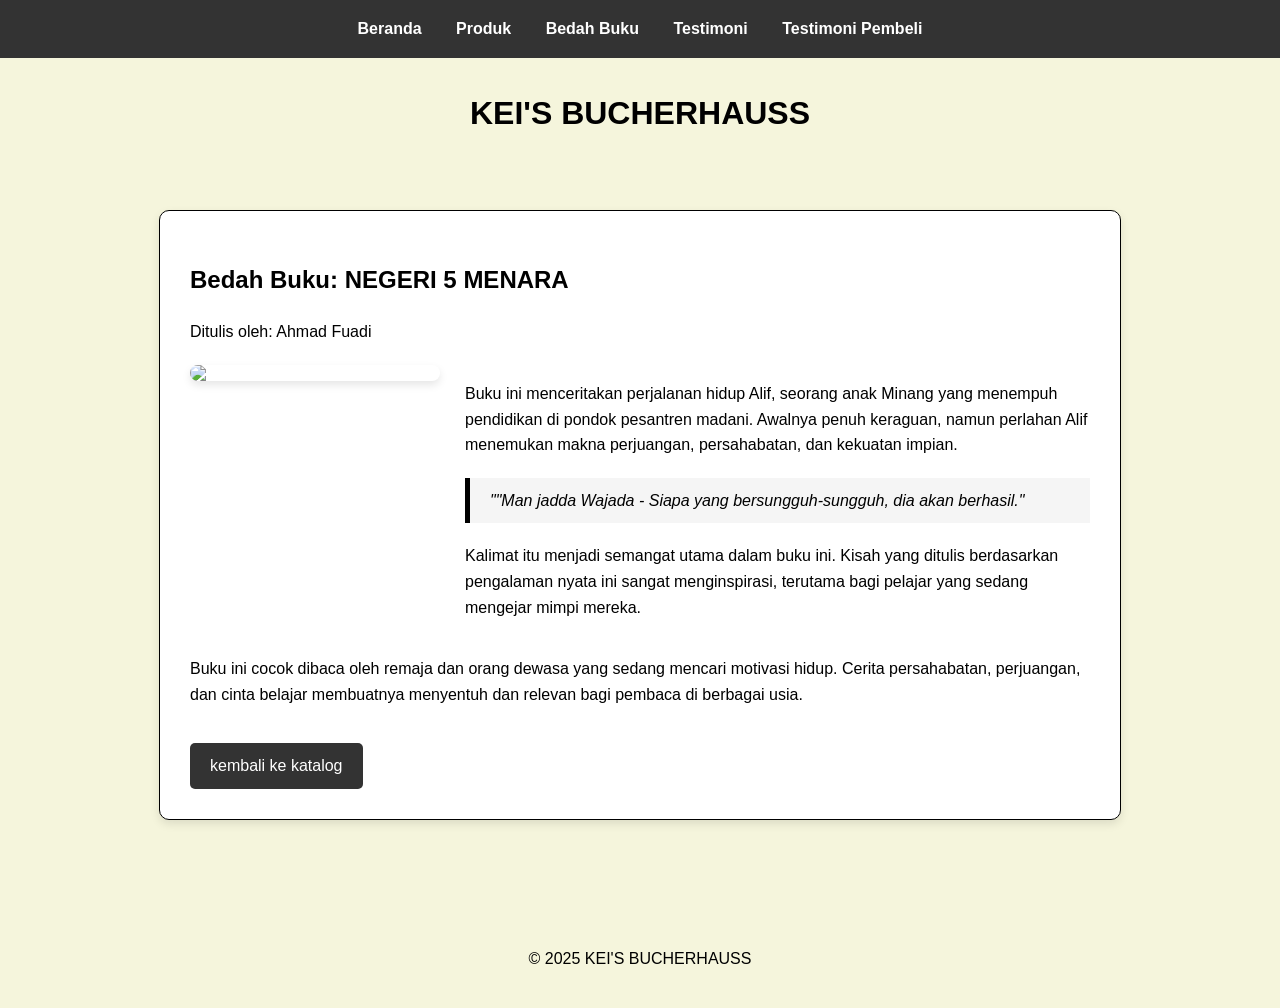
==== bedah-buku.html @ a89708e8 "Add files via upload" ====
<!DOCTYPE html>
<html lang="id">
<head>
    <meta charset="UTF-8">
    <meta name="viewport" content="width=device-width,initial-scale=1.0">
    <title>Profil Usaha Buku</title>
    <link rel="stylesheet" href="style.css" />
</head>
<body>
    <nav>
        <a href="index.html">Beranda</a> 
        <a href="produk.html">Produk</a>
        <a href="bedah-buku.html">Bedah Buku</a>
        <a href="testimoni.html">Testimoni</a>
        <a href="tampil-testimoni.html">Testimoni Pembeli</a>
    </nav>

    <h1>KEI'S BUCHERHAUSS</h1>

    <section class="daftar-produk">
    <main class="artikel">
    <h2>Bedah Buku: NEGERI 5 MENARA</h2>
     <p class="penulis">Ditulis oleh: Ahmad Fuadi</p>

  <div class="konten-buku">
    
    <img src="IMAGES CODING/NEGERI5MENARA.jpg" class="sampul">
    
    <div class="teks-deskripsi">
        <p>Buku ini menceritakan perjalanan hidup Alif, seorang anak Minang yang menempuh pendidikan di pondok pesantren madani.
            Awalnya penuh keraguan, namun perlahan Alif menemukan makna perjuangan, persahabatan, dan kekuatan impian.
        </p>
        <blockquote>""Man jadda Wajada - Siapa yang bersungguh-sungguh, dia akan berhasil."</blockquote>
        <p> Kalimat itu menjadi semangat utama dalam buku ini. Kisah yang ditulis berdasarkan pengalaman nyata ini sangat menginspirasi, terutama bagi pelajar yang sedang mengejar mimpi mereka.</p>
    </div>

</div>

<p>
Buku ini cocok dibaca oleh remaja dan orang dewasa yang sedang mencari motivasi hidup. Cerita persahabatan, perjuangan, dan cinta belajar membuatnya menyentuh dan relevan bagi pembaca di berbagai usia.
</p>            
<a href="produk.html" class="btn-kembali">kembali ke katalog</a>
</main>
</section>
<footer>
<p>&copy; 2025 KEI'S BUCHERHAUSS</p>
</footer>
</body>
</html>
---- style.css ----
*
body {
    background-color: beige;
    font-family: Arial, sans-serif;
    color: #000000;
    line-height: 1.6;
    margin: 0;
    padding: 0;
}

nav {
    background-color: #333;
    padding: 1rem;
    text-align: center;
}

nav a {
    color: white;
    text-decoration: none;
    margin: 0 15px;
    font-weight: bold;
}

nav a:hover {
    text-decoration: underline;
}

h1 {
    text-align: center;
    margin-top: 30px;
    color: #000000;
}

.daftar-produk {
    display: grid;
    grid-template-columns: repeat(auto-fit, minmax(250px, 1fr));
    gap: 20px;
    padding: 20px;
    max-width: 1200px;
    margin: 0 auto;
}

.buku {
    background-color: #ffffff;
    border: 1px solid #000000;
    padding: 20px;
    border-radius: 10px;
    text-align: center;
    box-shadow: 0 4px 6px rgba(0, 0, 0, 0.1);
}

.buku img {
    width: 150px;
    height: auto;
    border-radius: 5px;
    margin-bottom: 15px;
}

.harga {
    font-weight: bold;
    font-size: 18px;
    color: #000000;
    margin-bottom: 10px;
}

.artikel {
    max-width: 900px;
    margin: 30px auto;
    padding: 30px;
    background-color: #ffffff;
    border-radius: 10px;
    border: 1px solid #000000;
    box-shadow: 0 4px 10px rgba(0,0,0,0.1);
}

.konten-buku {
    display: flex;
    align-items: flex-start;
    gap: 25px;
    margin: 20px 0;
}

.sampul {
    width: 250px;
    height: auto;
    border-radius: 8px;
    box-shadow: 0 4px 8px rgba(0,0,0,0.1);
}

.teks-deskripsi {
    flex: 1;
    color: #000000;
}

blockquote {
    font-style: italic;
    border-left: 5px solid #000000;
    padding: 10px 20px;
    margin: 20px 0;
    background-color: #f5f5f5;
    color: #000000;
}

.btn-kembali {
    display: inline-block;
    padding: 10px 20px;
    background-color: #333;
    color: white;
    text-decoration: none;
    border-radius: 5px;
    margin-top: 20px;
    transition: 0.3s;
}

.btn-kembali:hover {
    background-color: #000000;
}

footer {
    text-align: center;
    padding: 20px;
    margin-top: 40px;
    color: #000000;
}

@media (max-width: 768px) {
    .konten-buku {
        flex-direction: column;
        align-items: center;
    }
    .sampul {
        width: 100%;
        max-width: 300px;
    }

}
.formulir{
    max-width: 600px;
    margin:auto;
    padding: 20px;
    background-color: beige;
    border-radius: 10px;
    box-shadow: 0 0 10px rgba(0, 0, 0, 0.1);
}

form label{
    display: block;
    margin-top: 10px;
    font-weight: bold;
}

form input,
form select,
form textarea{
    width: 100%;
    padding: 8px;
    margin-top: 5px;
    margin-bottom: 15px;
    border-radius: 5px;
    border: 1px solid #ccc;
}

form button{
    background-color: beige;
    color: black;
    padding: 10px 15px;
    border: none;
    border-radius: 5px;
    cursor: pointer;
}

form button:hover{
    background-color: beige;
}


.form-container {
    max-width: 600px;
    margin: 40px auto; 
    padding: 25px;
    background-color: #fff; 
    border-radius: 10px;
    box-shadow: 0 4px 15px rgba(0, 0, 0, 0.1);
}


input[type="text"],
input[type="email"],
input[type="number"],
textarea {
    width: 100%;
    padding: 12px;
    border: 1px solid #ddd;
    border-radius: 5px;
    box-sizing: border-box; 
    margin-top: 5px;
}

.btn-submit {
    background-color: #8b5e3c;
    color: white;
    padding: 12px 20px;
    border: none;
    border-radius: 5px;
    cursor: pointer;
    width: 100%;
    font-size: 16px;
}
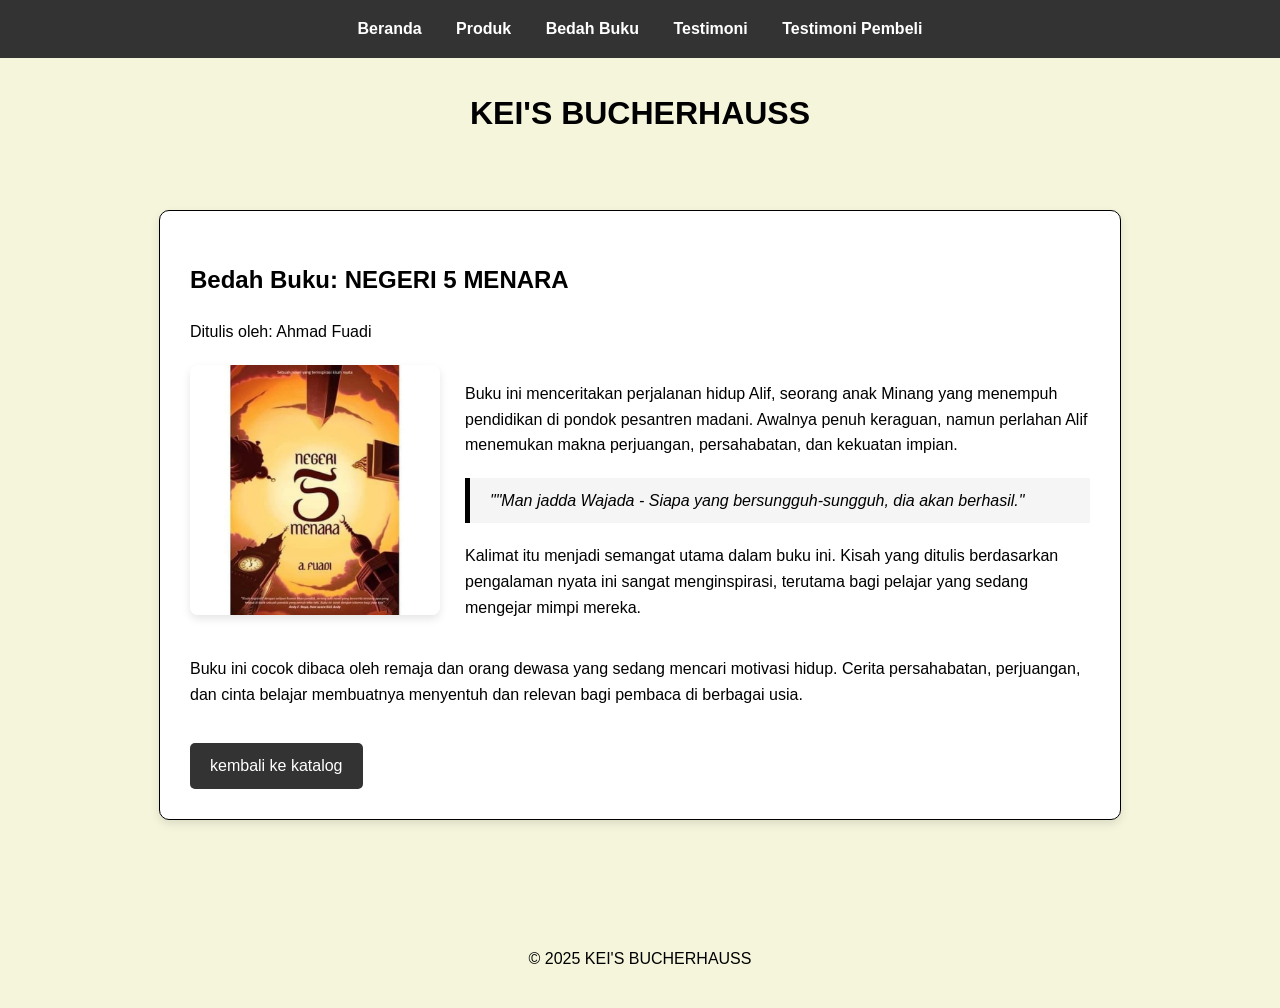
==== commit 06bc844f: "Update bedah-buku.html" ====
--- a/bedah-buku.html
+++ b/bedah-buku.html
@@ -24,7 +24,7 @@
 
   <div class="konten-buku">
     
-    <img src="IMAGES CODING/NEGERI5MENARA.jpg" class="sampul">
+    <img src="NEGERI5MENARA.jpg" class="sampul">
     
     <div class="teks-deskripsi">
         <p>Buku ini menceritakan perjalanan hidup Alif, seorang anak Minang yang menempuh pendidikan di pondok pesantren madani.
@@ -49,3 +49,4 @@
 </html>
 
 
+
